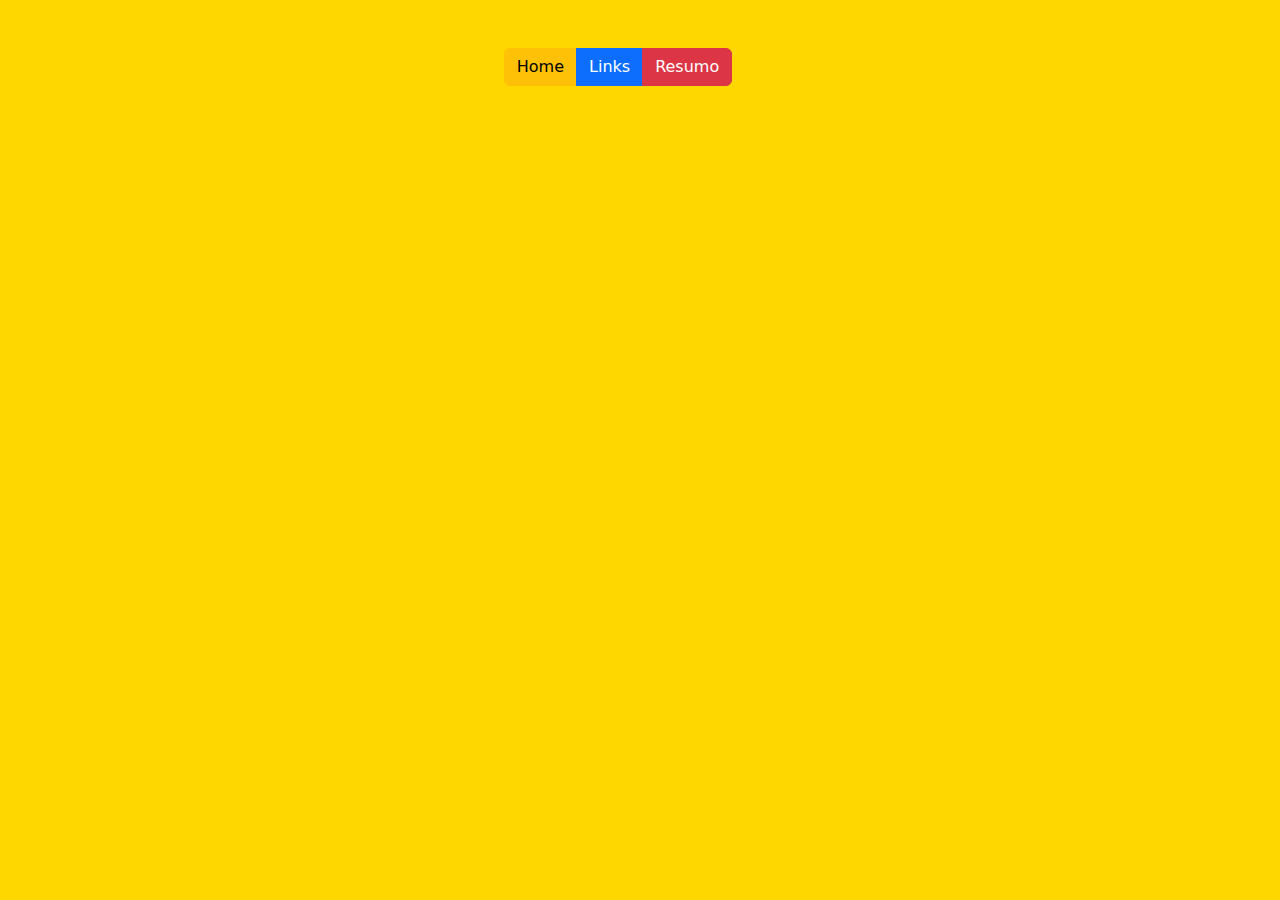
==== My-Site/index.html @ ffcdc258 "v0.1" ====
<!DOCTYPE html>
<html lang="en">
<head>
    <meta charset="UTF-8">
    <meta http-equiv="X-UA-Compatible" content="IE=edge">
    <meta name="viewport" content="width=device-width, initial-scale=1.0">
    <title>Document</title>
    <link rel="stylesheet" href="main.css">

    <meta name="viewport" content="width=device-width, initial-scale=1">
    <link href="https://cdn.jsdelivr.net/npm/bootstrap@5.2.3/dist/css/bootstrap.min.css" rel="stylesheet">
    <script src="https://cdn.jsdelivr.net/npm/bootstrap@5.2.3/dist/js/bootstrap.bundle.min.js"></script>

    <style>
        body{
            background-color: gold;
        }
    </style>

</head>
<body>
    <div class="container text-center m-5">
        <div class="btn-group">
            <a href='home.html' class="btn btn-warning">Home</a>
            <a href='' class="btn btn-primary">Links</a>
            <a href='' class="btn btn-danger">Resumo</a>
        </div>
    </div>
    
    <script>
        //var nome = window.prompt('Qual o seu nome?');
        //var idade = Number.parseInt(window.prompt('Quantos anos você tem?'));
        //var curso = window.prompt('Qual curso você faz?');
        //var nota = Number.parseFloat(window.prompt('Qual foi sua média final?'));
        document.write(`<h1>Olá, ${nome} </h1>`);
        document.write(`<p>Parabéns ${nome}, idade: ${idade}! Você passou o 1° ano do curso de Informática! Com a nota final ${nota.toFixed(2)}!`);    
    
    </script>

</body>
</html>
---- My-Site/main.css ----
h1{
    font: normal 24pt ;
    text-align: center;
    text-transform: uppercase;
}
p{
    font-family: "Times New Roman", Times, serif;
    text-align: center;
    font-style: italic;
}
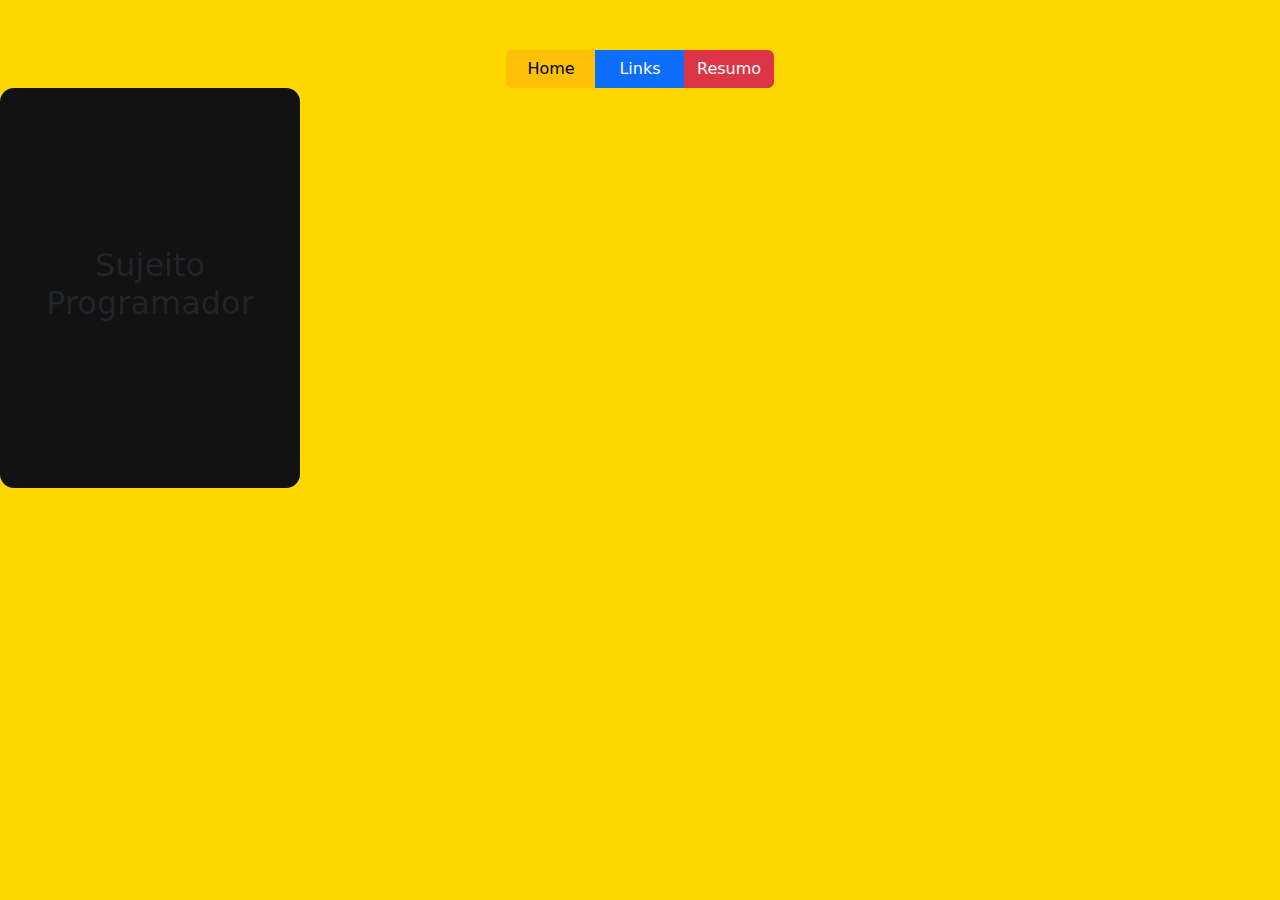
==== commit 20731e32: "v0.2" ====
--- a/My-Site/index.html
+++ b/My-Site/index.html
@@ -1,5 +1,5 @@
 <!DOCTYPE html>
-<html lang="en">
+<html lang="pt-BR">
 <head>
     <meta charset="UTF-8">
     <meta http-equiv="X-UA-Compatible" content="IE=edge">
@@ -14,16 +14,38 @@
     <style>
         body{
             background-color: gold;
+            text-align: center;
+        }
+        .container{
+            text-align: center;
+            margin-top: 50px;
+        }
+        .btn{
+            width: 90px;
         }
     </style>
 
 </head>
 <body>
-    <div class="container text-center m-5">
+    <div class="container">
         <div class="btn-group">
             <a href='home.html' class="btn btn-warning">Home</a>
             <a href='' class="btn btn-primary">Links</a>
             <a href='' class="btn btn-danger">Resumo</a>
+        </div>
+    </div>
+
+    <div class="flip-card">
+
+        <div class="flip-card-inner">
+            <div class="flip-card-front">
+                <h2>Sujeito Programador</h2>
+            </div>
+        </div>
+
+        <div class="flip-card-back">
+            <h1>Gustavo Henrique</h1>
+            <p>FullStack Developer</p>
         </div>
     </div>
     
--- a/My-Site/main.css
+++ b/My-Site/main.css
@@ -4,8 +4,35 @@
     text-align: center;
     text-transform: uppercase;
 }
-p{
-    font-family: "Times New Roman", Times, serif;
+.flip-card {
+    background-color: transparent;
+    width: 300px;
+    height: 400px;
+    perspective: 1000px;
+}
+.flip-card-inner{
+    position: relative;
+    width: 100%;
+    height: 100%;
     text-align: center;
-    font-style: italic;
+    transition: transform 0.8s;
+    transform-style: preserve-3d;
+}
+.flip-card:hover .flip-card-inner {
+    transform: rotateY(-180deg);
+}
+.flip-card-front, .flip-card-back {
+    position: absolute;
+    width: 100%;
+    height: 100%;
+    backface-visibility: hidden;
+    display: flex;
+    align-items: center;
+    justify-content: center;
+    flex-direction: column;
+    border-radius: 14px;
+    background-color: #121212;
+}
+.flip-card-back {
+    transform: rotateY(180deg);
 }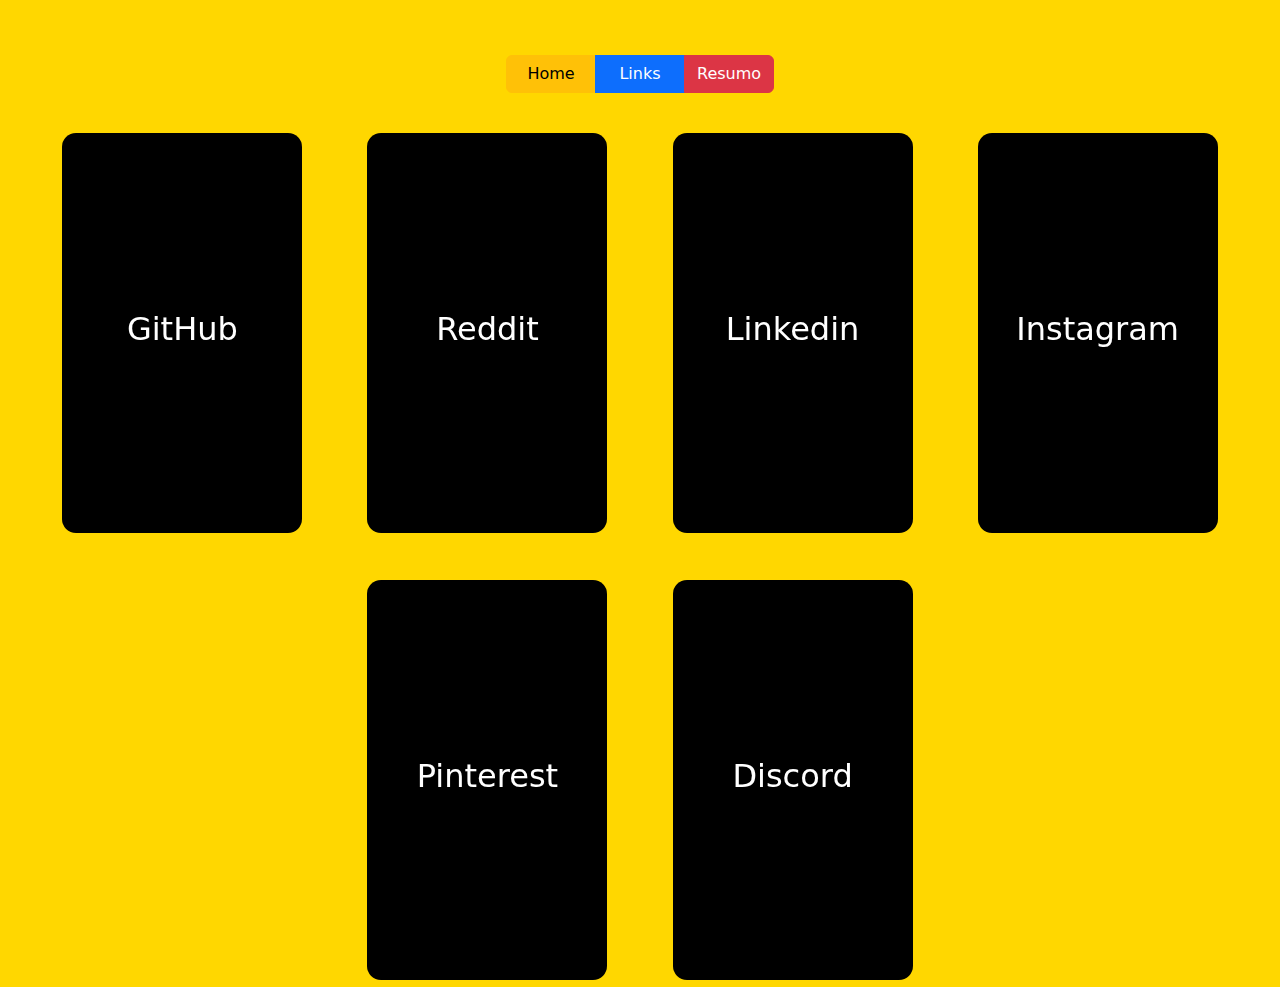
==== commit c32bc310: "v0.3" ====
--- a/My-Site/index.html
+++ b/My-Site/index.html
@@ -18,7 +18,7 @@
         }
         .container{
             text-align: center;
-            margin-top: 50px;
+            margin-top: 35px;
         }
         .btn{
             width: 90px;
@@ -36,19 +36,77 @@
     </div>
 
     <div class="flip-card">
-
         <div class="flip-card-inner">
             <div class="flip-card-front">
-                <h2>Sujeito Programador</h2>
+                <h2>GitHub</h2>
+            </div>
+            <div class="flip-card-back">
+                <img class="logo_git" src="imagens/logo_git.png" alt="Minha Figura">
+                <a href='https://github.com/Gustavohsg2' class="btn btn-outline-danger" target="_new">Lets Go</a>
             </div>
         </div>
+    </div>
 
-        <div class="flip-card-back">
-            <h1>Gustavo Henrique</h1>
-            <p>FullStack Developer</p>
+    <div class="flip-card">
+        <div class="flip-card-inner">
+            <div class="flip-card-front">
+                <h2>Reddit</h2>
+            </div>
+            <div class="flip-card-back">
+                <img class="logo_git" src="imagens/reddit-logo.png" alt="Minha Figura">
+                <a href='https://www.reddit.com/user/gustavohsg4/' class="btn btn-outline-danger" target="_new">Lets Go</a>
+            </div>
         </div>
     </div>
-    
+
+    <div class="flip-card">
+        <div class="flip-card-inner">
+            <div class="flip-card-front">
+                <h2>Linkedin</h2>
+            </div>
+            <div class="flip-card-back">
+                <img class="logo_git" src="imagens/logo-linkd.png" alt="Minha Figura">
+                <a href='https://www.linkedin.com/in/gustavo-gimenez-5968' class="btn btn-outline-danger" target="_new">Lets Go</a>
+            </div>
+        </div>
+    </div>
+
+    <div class="flip-card">
+        <div class="flip-card-inner">
+            <div class="flip-card-front">
+                <h2>Instagram</h2>
+            </div>
+            <div class="flip-card-back">
+                <img class="logo_git" src="imagens/logo_insta.png" alt="Minha Figura">
+                <a href='https://www.instagram.com/gustavohsg2/' class="btn btn-outline-danger" target="_new">Lets Go</a>
+            </div>
+        </div>
+    </div>
+
+    <div class="flip-card">
+        <div class="flip-card-inner">
+            <div class="flip-card-front">
+                <h2>Pinterest</h2>
+            </div>
+            <div class="flip-card-back">
+                <img class="logo_git" src="imagens/logo_pinte.png" alt="Minha Figura">
+                <a href='https://br.pinterest.com/ideas/' class="btn btn-outline-danger" target="_new">Lets Go</a>
+            </div>
+        </div>
+    </div>
+
+    <div class="flip-card">
+        <div class="flip-card-inner">
+            <div class="flip-card-front">
+                <h2>Discord</h2>
+            </div>
+            <div class="flip-card-back">
+                <img class="logo_git" src="imagens/logo_disco.png" alt="Minha Figura">
+                <a href='https://discord.com/invite/gustavohsg4' class="btn btn-outline-danger" target="_new">Lets Go</a>
+            </div>
+        </div>
+    </div>
+
     <script>
         //var nome = window.prompt('Qual o seu nome?');
         //var idade = Number.parseInt(window.prompt('Quantos anos você tem?'));
@@ -56,7 +114,6 @@
         //var nota = Number.parseFloat(window.prompt('Qual foi sua média final?'));
         document.write(`<h1>Olá, ${nome} </h1>`);
         document.write(`<p>Parabéns ${nome}, idade: ${idade}! Você passou o 1° ano do curso de Informática! Com a nota final ${nota.toFixed(2)}!`);    
-    
     </script>
 
 </body>
--- a/My-Site/main.css
+++ b/My-Site/main.css
@@ -1,14 +1,21 @@
-
 h1{
     font: normal 24pt ;
     text-align: center;
     text-transform: uppercase;
+}
+h2{
+    font: normal 20pt;
+    color: white;
 }
 .flip-card {
     background-color: transparent;
     width: 300px;
     height: 400px;
     perspective: 1000px;
+    padding-left: 30px;
+    padding-right: 30px;
+    margin-top: 40px;
+    display: inline-block;
 }
 .flip-card-inner{
     position: relative;
@@ -26,13 +33,30 @@
     width: 100%;
     height: 100%;
     backface-visibility: hidden;
-    display: flex;
+}
+.flip-card-front {
+    background-color: #000000;
+    color: rgb(255, 255, 255);
     align-items: center;
     justify-content: center;
     flex-direction: column;
-    border-radius: 14px;
-    background-color: #121212;
+    border-radius: 14px; 
+    display: flex;
+  }
+.flip-card-back {
+    background-color: #000000;
+    color: rgb(255, 255, 255);
+    align-items: center;
+    justify-content: center;
+    flex-direction: column;
+    border-radius: 14px; 
+    display: flex;
+    transform: rotateY(180deg);
 }
-.flip-card-back {
-    transform: rotateY(180deg);
+.logo_git{
+    height: 150px;
+    width: 150px;
+}
+a{
+    margin-top: 20px;
 }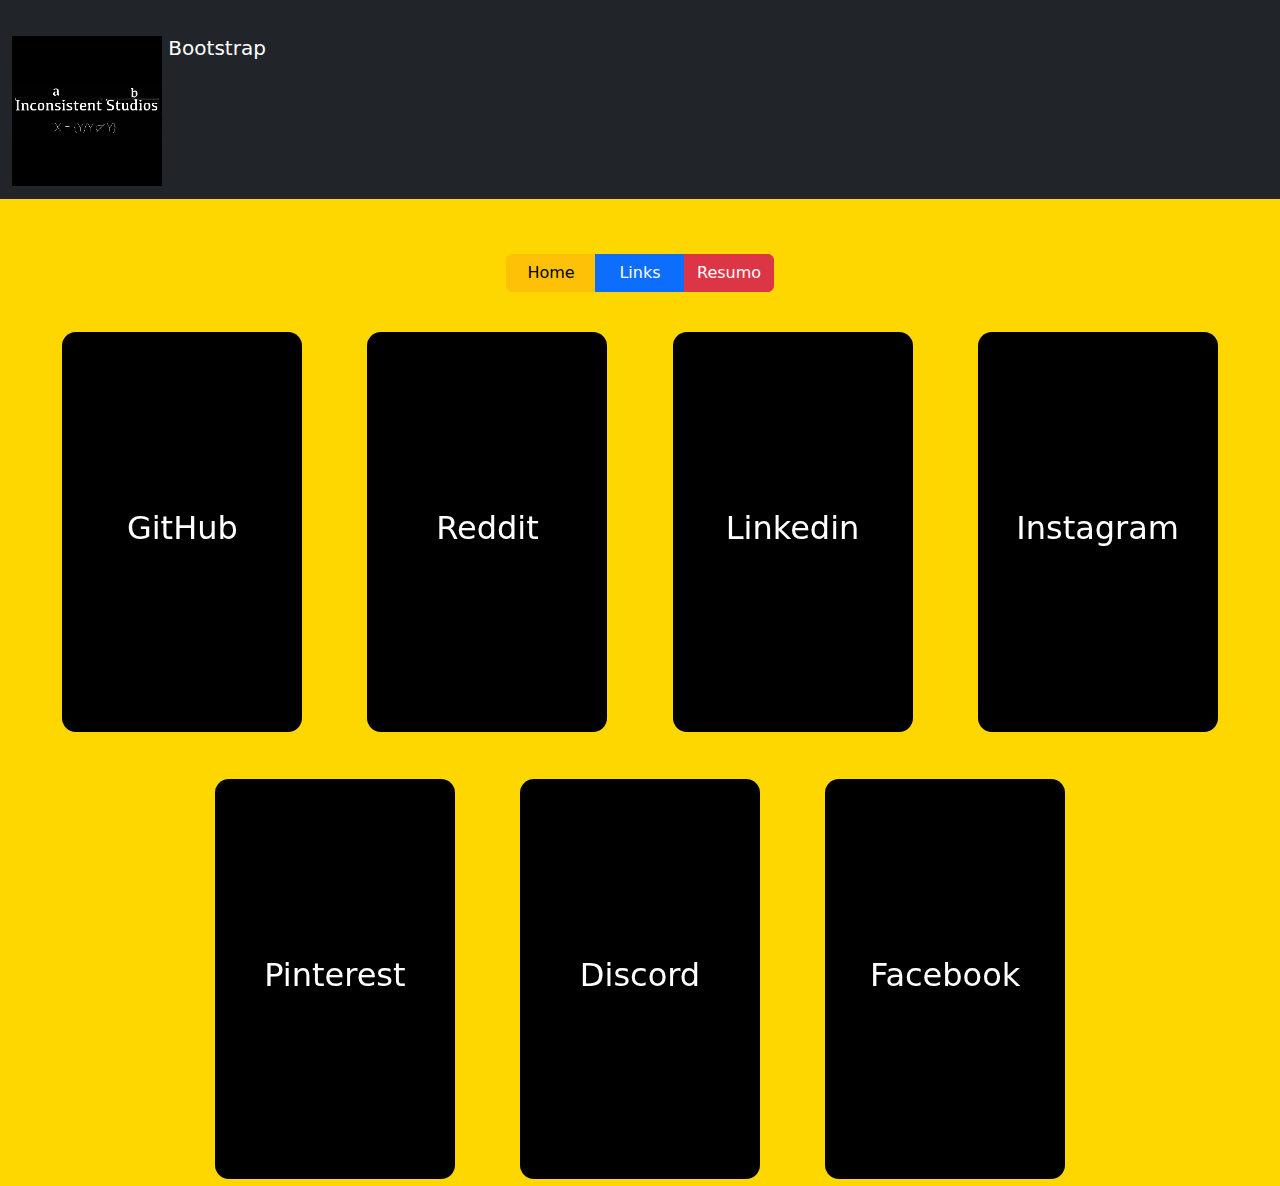
==== commit 14ef2683: "v0.2.1" ====
--- a/My-Site/index.html
+++ b/My-Site/index.html
@@ -27,6 +27,16 @@
 
 </head>
 <body>
+    <nav class="navbar navbar-dark bg-dark">
+        <div class="container-fluid">
+            <a class="navbar-brand" href="#">
+                <img src="imagens/logo_nav.png" alt="" width="150" height="150" class="d-inline-block align-text-top">
+                Bootstrap
+            </a>
+        </div>
+    
+    </nav>
+
     <div class="container">
         <div class="btn-group">
             <a href='home.html' class="btn btn-warning">Home</a>
@@ -66,7 +76,7 @@
             </div>
             <div class="flip-card-back">
                 <img class="logo_git" src="imagens/logo-linkd.png" alt="Minha Figura">
-                <a href='https://www.linkedin.com/in/gustavo-gimenez-5968' class="btn btn-outline-danger" target="_new">Lets Go</a>
+                <a href='https://www.linkedin.com/in/gustavo-gimenez-5968b2268/' class="btn btn-outline-danger" target="_new">Lets Go</a>
             </div>
         </div>
     </div>
@@ -90,7 +100,7 @@
             </div>
             <div class="flip-card-back">
                 <img class="logo_git" src="imagens/logo_pinte.png" alt="Minha Figura">
-                <a href='https://br.pinterest.com/ideas/' class="btn btn-outline-danger" target="_new">Lets Go</a>
+                <a href='https://br.pinterest.com/gimescraft/' class="btn btn-outline-danger" target="_new">Lets Go</a>
             </div>
         </div>
     </div>
@@ -102,7 +112,19 @@
             </div>
             <div class="flip-card-back">
                 <img class="logo_git" src="imagens/logo_disco.png" alt="Minha Figura">
-                <a href='https://discord.com/invite/gustavohsg4' class="btn btn-outline-danger" target="_new">Lets Go</a>
+                <a href='https://discord.gg/5MKcDwUn4W' class="btn btn-outline-danger" target="_new">Lets Go</a>
+            </div>
+        </div>
+    </div>
+
+     <div class="flip-card">
+        <div class="flip-card-inner">
+            <div class="flip-card-front">
+                <h2>Facebook</h2>
+            </div>
+            <div class="flip-card-back">
+                <img class="logo_git" src="imagens/logo_face.webp" alt="Minha Figura">
+                <a href='https://www.facebook.com/?locale=pt_BR' class="btn btn-outline-danger" target="_new">Lets Go</a>
             </div>
         </div>
     </div>
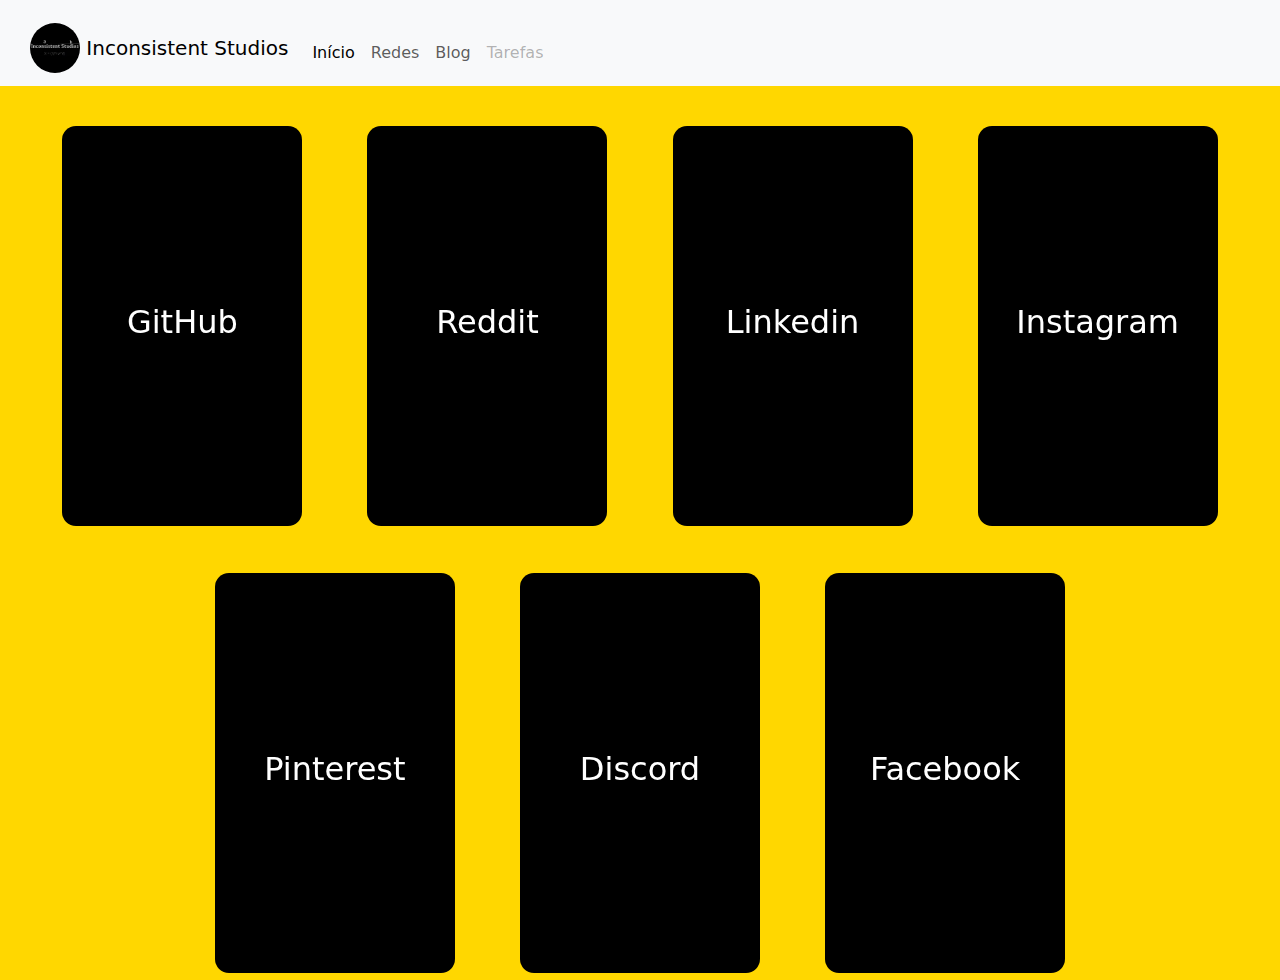
==== commit 10ef7847: "v0.3" ====
--- a/My-Site/index.html
+++ b/My-Site/index.html
@@ -13,38 +13,32 @@
 
     <style>
         body{
-            background-color: gold;
-            text-align: center;
-        }
-        .container{
-            text-align: center;
-            margin-top: 35px;
-        }
-        .btn{
-            width: 90px;
+           background-color: gold;
+           text-align: center;
         }
     </style>
 
 </head>
 <body>
-    <nav class="navbar navbar-dark bg-dark">
-        <div class="container-fluid">
-            <a class="navbar-brand" href="#">
-                <img src="imagens/logo_nav.png" alt="" width="150" height="150" class="d-inline-block align-text-top">
-                Bootstrap
-            </a>
+    <nav class="navbar navbar-expand-lg navbar-light bg-light" >
+        <a class="navbar-brand" href="#">
+            <img id="nav" src="imagens/logo_nav.png" width="50" height="50" class="d-inline-block align-top" alt=""> <span>Inconsistent Studios </span>
+        </a>
+        <div class="collapse navbar-collapse" id="navbarNavAltMarkup">
+            <div class="navbar-nav">
+                <a class="nav-item nav-link active" href="home.html">Início</a>
+                <a class="nav-item nav-link" href="#">Redes</a>
+                <a class="nav-item nav-link" href="#">Blog</a>
+                <a class="nav-item nav-link disabled" href="#">Tarefas</a>
+            </div>
         </div>
-    
     </nav>
-
-    <div class="container">
-        <div class="btn-group">
-            <a href='home.html' class="btn btn-warning">Home</a>
-            <a href='' class="btn btn-primary">Links</a>
-            <a href='' class="btn btn-danger">Resumo</a>
-        </div>
-    </div>
-
+    <!--  
+    <div class="callout callout-default" >
+        <h4>Biologia</h4>
+        <p>HTML, é uma linguagem de programação que é foi por tags, não existindo lógica de programação</p>
+    </div> 
+    -->
     <div class="flip-card">
         <div class="flip-card-inner">
             <div class="flip-card-front">
@@ -134,8 +128,8 @@
         //var idade = Number.parseInt(window.prompt('Quantos anos você tem?'));
         //var curso = window.prompt('Qual curso você faz?');
         //var nota = Number.parseFloat(window.prompt('Qual foi sua média final?'));
-        document.write(`<h1>Olá, ${nome} </h1>`);
-        document.write(`<p>Parabéns ${nome}, idade: ${idade}! Você passou o 1° ano do curso de Informática! Com a nota final ${nota.toFixed(2)}!`);    
+        //document.write(`<h1>Olá, ${nome} </h1>`);
+        //document.write(`<p>Parabéns ${nome}, idade: ${idade}! Você passou o 1° ano do curso de Informática! Com a nota final ${nota.toFixed(2)}!`);    
     </script>
 
 </body>
--- a/My-Site/main.css
+++ b/My-Site/main.css
@@ -1,3 +1,7 @@
+.btn{
+    width: 90px;
+}
+
 h1{
     font: normal 24pt ;
     text-align: center;
@@ -59,4 +63,14 @@
 }
 a{
     margin-top: 20px;
+}
+
+img#nav{
+    border-radius: 50px;
+    margin-left: 30px;
+    margin-top: -10px;
+}
+h1{
+    font: normal 14pt Arial;
+    color:white;
 }